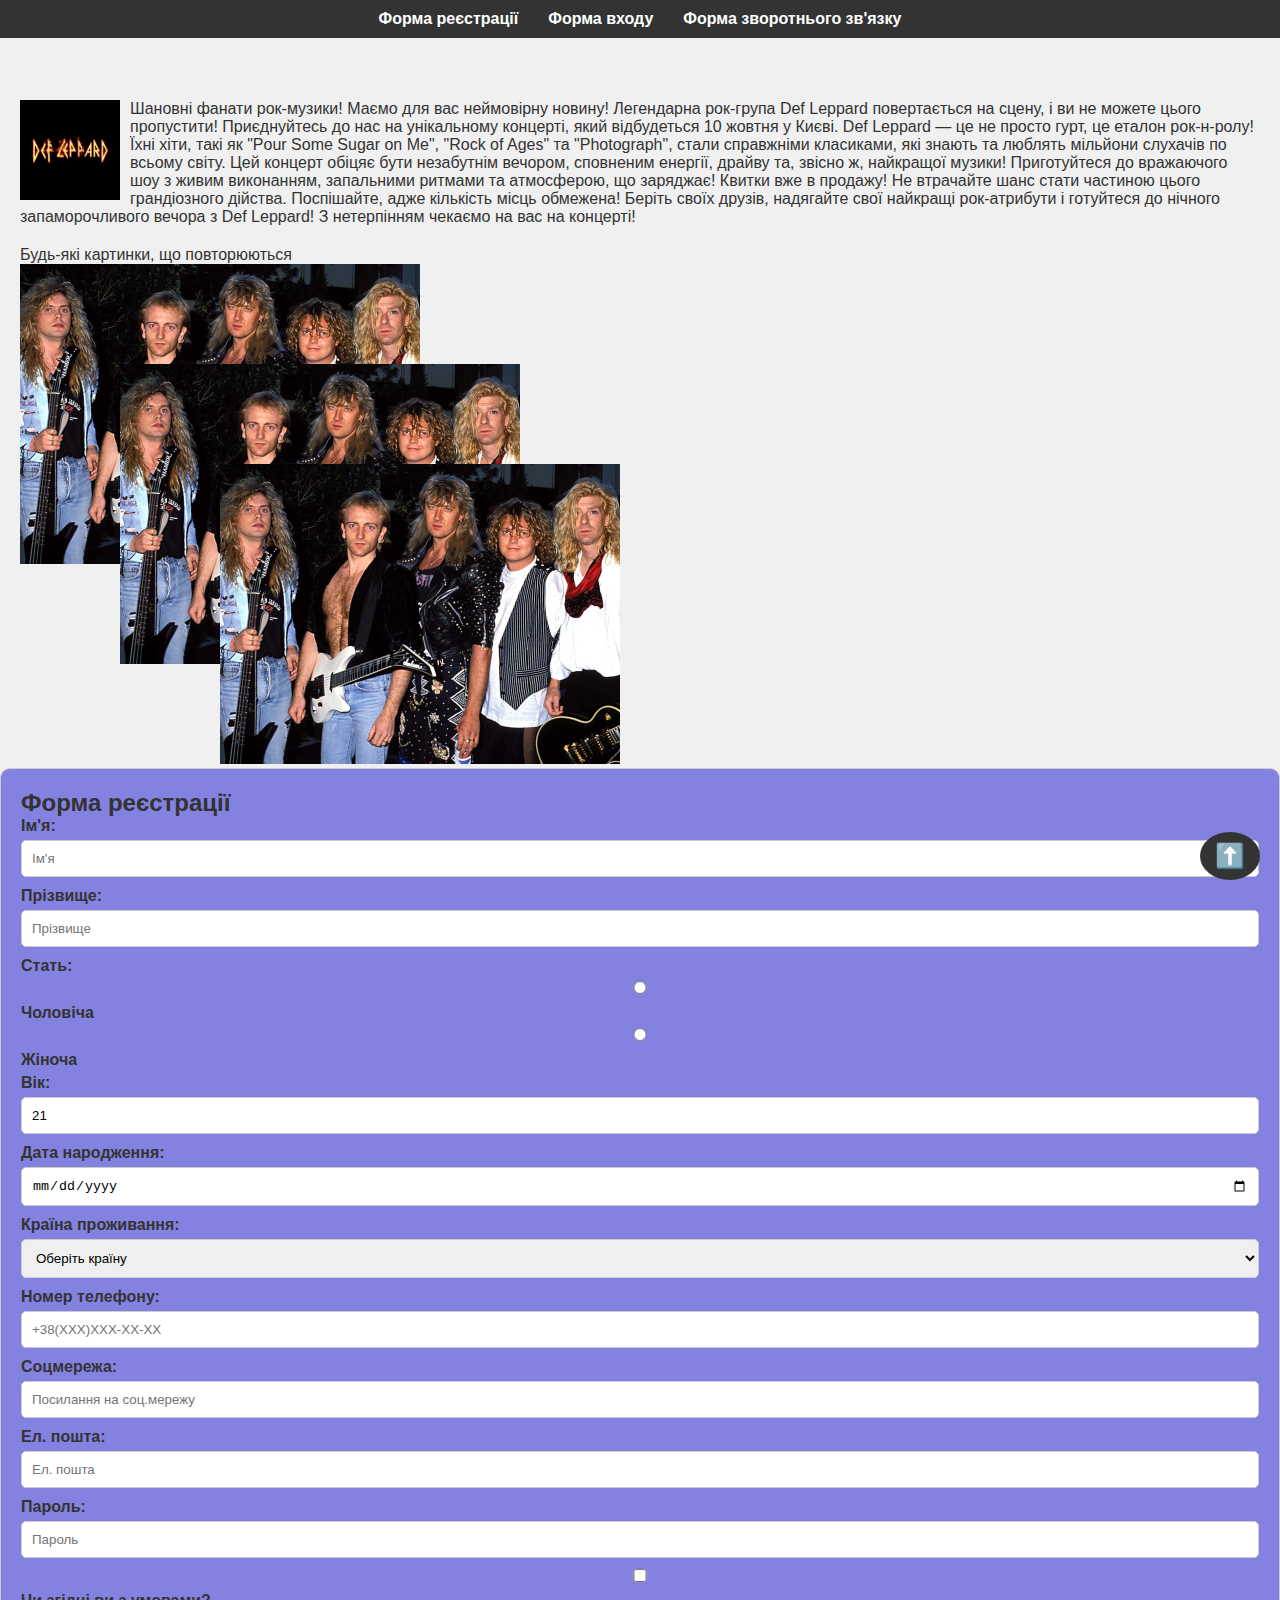
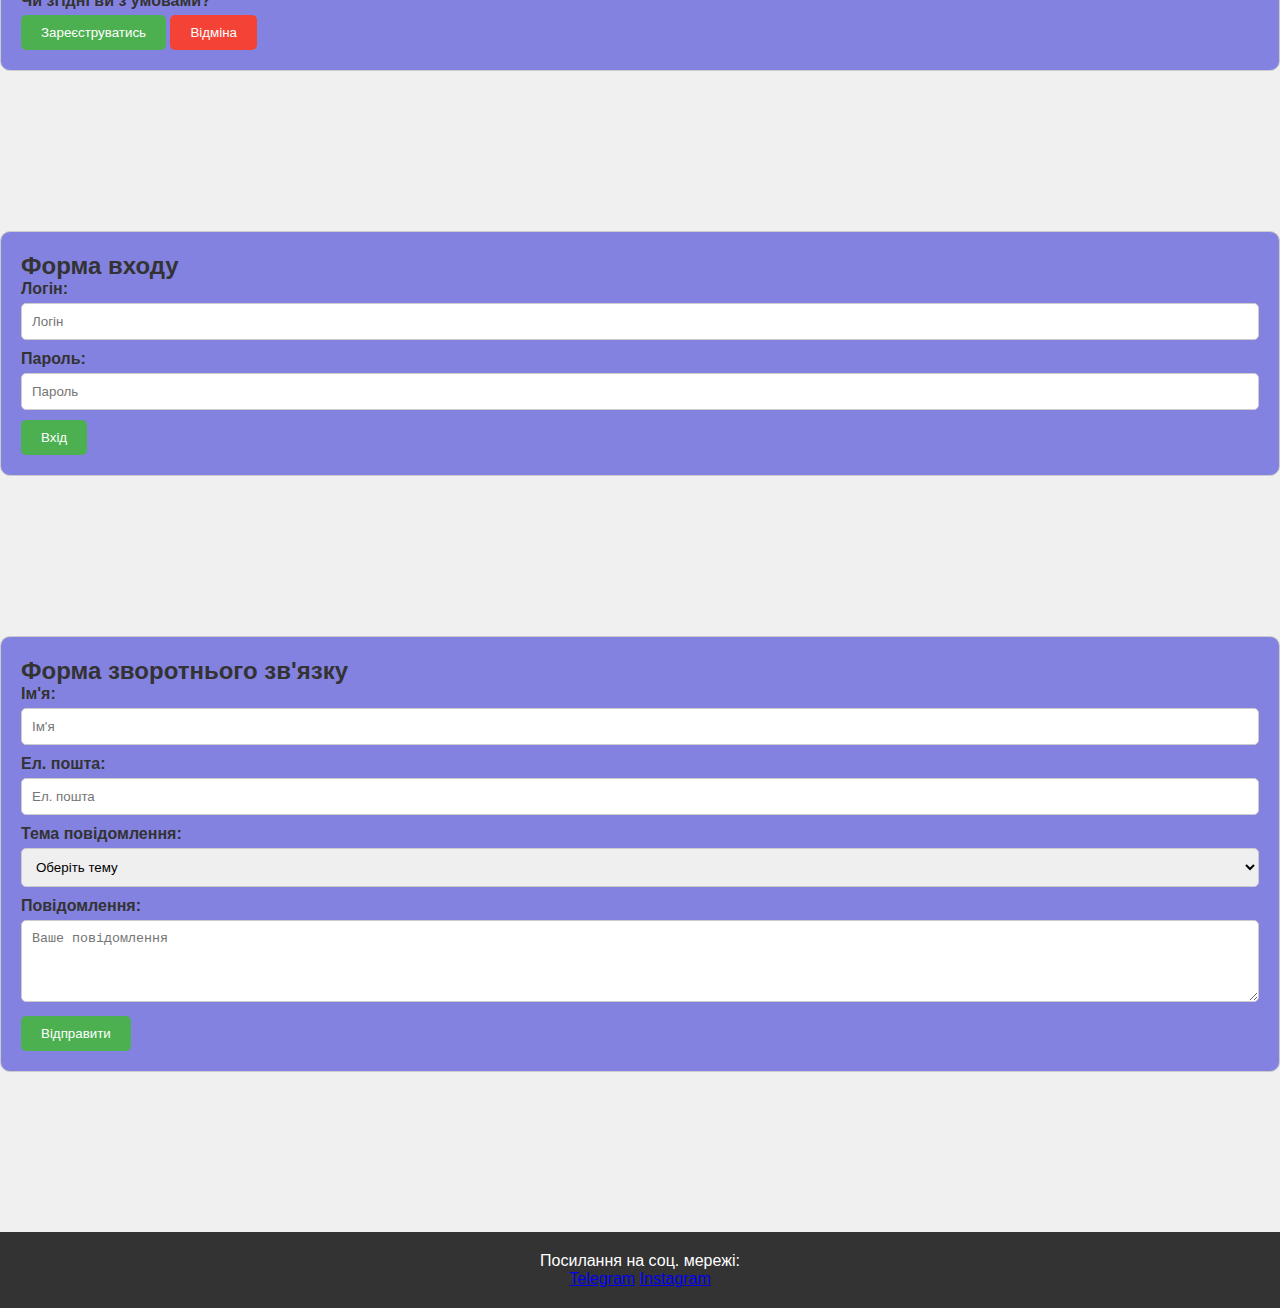
==== lab2/index.html @ 2b91a786 "laba2" ====
<!DOCTYPE html>
<html lang="uk">
<head>
    <meta charset="UTF-8">
    <meta name="viewport" content="width=device-width, initial-scale=1.0">
    <title>Def Leppard con</title>
    <link rel="stylesheet" href="css/styles.css">
</head>
<body id="top">
    <header>
        <nav>
            <ul>
                <li><a href="#registration-form">Форма реєстрації</a></li>
                <li><a href="#login-form">Форма входу</a></li>
                <li><a href="#feedback-form">Форма зворотнього зв'язку</a></li>
            </ul>
        </nav>
    </header>

    <section id="main-content">
        <div class="info-box">
            <p>Шановні фанати рок-музики!
                <img src="img/img1.png" alt="img, яку обтікає текст" class="float-img">
                Маємо для вас неймовірну новину! Легендарна рок-група Def Leppard повертається на сцену, і ви не можете цього пропустити! Приєднуйтесь до нас на унікальному концерті, який відбудеться 10 жовтня у Києві.
                
                Def Leppard — це не просто гурт, це еталон рок-н-ролу! Їхні хіти, такі як "Pour Some Sugar on Me", "Rock of Ages" та "Photograph", стали справжніми класиками, які знають та люблять мільйони слухачів по всьому світу.
                
                Цей концерт обіцяє бути незабутнім вечором, сповненим енергії, драйву та, звісно ж, найкращої музики! Приготуйтеся до вражаючого шоу з живим виконанням, запальними ритмами та атмосферою, що заряджає!
                
                Квитки вже в продажу! Не втрачайте шанс стати частиною цього грандіозного дійства.
                
                Поспішайте, адже кількість місць обмежена!
                
                Беріть своїх друзів, надягайте свої найкращі рок-атрибути і готуйтеся до нічного запаморочливого вечора з Def Leppard!
                
                З нетерпінням чекаємо на вас на концерті!</p>
        </div>
        <div class="info-box">
            <p>Будь-які картинки, що повторюються</p>
            <div class="image-box">
              <img src="img/img2.jpg" alt="image1" class="base-img">
              <img src="img/img2.jpg" alt="image2" class="overlay-img-1">
              <img src="img/img2.jpg" alt="image3" class="overlay-img-2">
            </div>
          </div>
    </section>

    <section id="forms">
        <div id="registration-form" class="form-container">
            <h2>Форма реєстрації</h2>
            <form>
                <label for="name">Ім'я:</label>
                <input type="text" id="name" name="name" placeholder="Ім'я" required>

                <label for="surname">Прізвище:</label>
                <input type="text" id="surname" name="surname" placeholder="Прізвище" required>

                <label for="gender">Стать:</label>
                <input type="radio" id="male" name="gender" value="male">
                <label for="male">Чоловіча</label>
                <input type="radio" id="female" name="gender" value="female">
                <label for="female">Жіноча</label>

                <label for="age">Вік:</label>
                <input type="number" id="age" name="age" min="0" value="21">

                <label for="birthdate">Дата народження:</label>
                <input type="date" id="birthdate" name="birthdate">

                <label for="country">Країна проживання:</label>
                <select id="country" name="country">
                    <option value="">Оберіть країну</option>
                    <option value="ukraine">Україна</option>
                    <option value="usa">США</option>
                </select>

                <label for="phone">Номер телефону:</label>
                <input type="tel" id="phone" name="phone" placeholder="+38(XXX)XXX-XX-XX">

                <label for="social">Соцмережа:</label>
                <input type="url" id="social" name="social" placeholder="Посилання на соц.мережу">

                <label for="email">Ел. пошта:</label>
                <input type="email" id="email" name="email" placeholder="Ел. пошта">

                <label for="password">Пароль:</label>
                <input type="password" id="password" name="password" placeholder="Пароль">

                <label>
                    <input type="checkbox" name="terms"> Чи згідні ви з умовами?
                </label>

                <button type="submit">Зареєструватись</button>
                <button type="reset">Відміна</button>
            </form>
        </div>

        <div id="login-form" class="form-container">
            <h2>Форма входу</h2>
            <form>
                <label for="login">Логін:</label>
                <input type="text" id="login" name="login" placeholder="Логін" required>

                <label for="password">Пароль:</label>
                <input type="password" id="password" name="password" placeholder="Пароль" required>

                <button type="submit">Вхід</button>
            </form>
        </div>

        <div id="feedback-form" class="form-container">
            <h2>Форма зворотнього зв'язку</h2>
            <form>
                <label for="feedback-name">Ім'я:</label>
                <input type="text" id="feedback-name" name="feedback-name" placeholder="Ім'я" required>

                <label for="feedback-email">Ел. пошта:</label>
                <input type="email" id="feedback-email" name="feedback-email" placeholder="Ел. пошта" required>

                <label for="subject">Тема повідомлення:</label>
                <select id="subject" name="subject">
                    <option value="">Оберіть тему</option>
                    <option value="question">Питання</option>
                    <option value="feedback">Відгук</option>
                </select>

                <label for="message">Повідомлення:</label>
                <textarea id="message" name="message" rows="4" placeholder="Ваше повідомлення"></textarea>

                <button type="submit">Відправити</button>
            </form>
        </div>
    </section>

    <footer>
        <div class="social-links">
            <p>Посилання на соц. мережі:</p>
            <a href="#">Telegram</a>
            <a href="#">Instagram</a>
        </div>
    </footer>

    <a href="#top" id="scrollToTopBtn" class="scroll-to-top">
        ⬆️
    </a>
</body>
</html>
---- lab2/css/styles.css ----
* {
    margin: 0;
    padding: 0;
    box-sizing: border-box;
}

body {
    font-family: Arial, sans-serif;
    background-color: #f0f0f0;
    color: #333333;
}

header {
    position: fixed;
    top: 0;
    width: 100%;
    background-color: #333;
    color: #fff;
    padding: 10px 0;
}

nav ul {
    display: flex;
    justify-content: center;
    list-style: none;
}

nav ul li {
    margin: 0 15px;
}

nav ul li a {
    color: white;
    text-decoration: none;
    font-weight: bold;
}

#main-content {
    margin-top: 80px;
    padding: 20px;
}

.info-box {
    margin-bottom: 20px;
}

.float-img {
    float: left;
    margin-right: 10px;
    width: 100px;
}

.image-box {
    position: relative; /* Add this to create a positioning context */
  }
  
  .base-img {
    width: 400px; /* Set the width of the base image */
  }
  
  .overlay-img-1 {
    position: absolute; /* Take the overlay images out of the normal flow */
    top: 100px; /* Position the overlay images at the top of the container */
    left: 100px; /* Position the overlay images at the left of the container */
    width: 400px; /* Set the width of the overlay images */
    z-index: 1; /* Ensure the overlay images are on top of the base image */
  }

    .overlay-img-2 {
    position: absolute; /* Take the overlay images out of the normal flow */
    top: 200px; /* Position the overlay images at the top of the container */
    left: 200px; /* Position the overlay images at the left of the container */
    width: 400px; /* Set the width of the overlay images */
    z-index: 1; /* Ensure the overlay images are on top of the base image */
    }

.form-container {
    background-color: #8482e0;
    padding: 20px;
    margin: 160px 0;
    border: 1px solid #ccc;
    border-radius: 10px;
}

form label {
    display: block;
    margin-bottom: 5px;
    font-weight: bold;
}

form input, form select, form textarea {
    width: 100%;
    padding: 10px;
    margin-bottom: 10px;
    border: 1px solid #ccc;
    border-radius: 5px;
}

form button {
    padding: 10px 20px;
    background-color: #4CAF50;
    color: white;
    border: none;
    border-radius: 5px;
    cursor: pointer;
}

form button[type="reset"] {
    background-color: #f44336;
}

form button:hover {
    background-color: #45a049;
}

footer {
    background-color: #333;
    color: white;
    padding: 20px 0;
    text-align: center;
}

.social-links img {
    width: 100px;
    margin: 0 0px;
}

/* Стилі для кнопки "Повернутися вгору" */
.scroll-to-top {
    position: fixed;
    bottom: 20px;
    right: 20px;
    background-color: #333;
    color: white;
    padding: 10px 15px;
    border-radius: 50%;
    font-size: 24px;
    text-align: center;
    text-decoration: none;
    display: block;
    transition: background-color 0.3s;
}

.scroll-to-top:hover {
    background-color: #555;
}
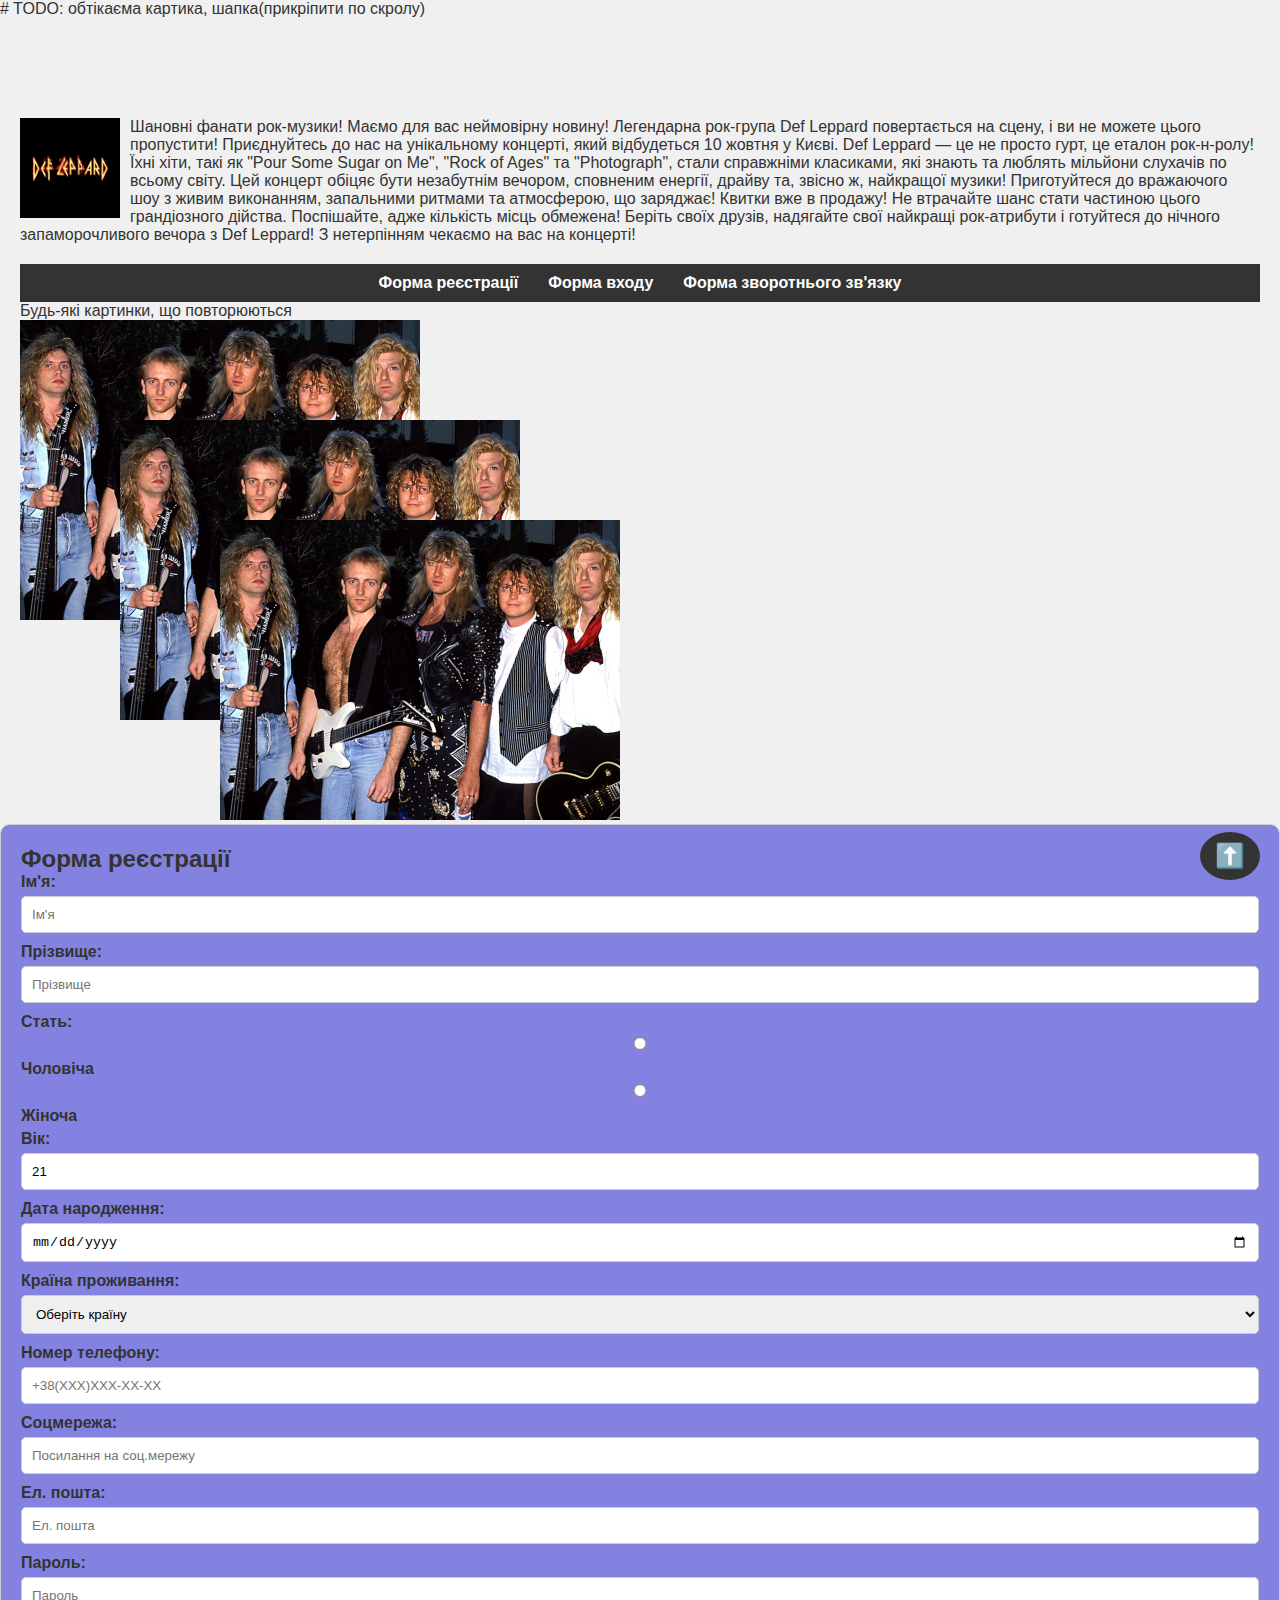
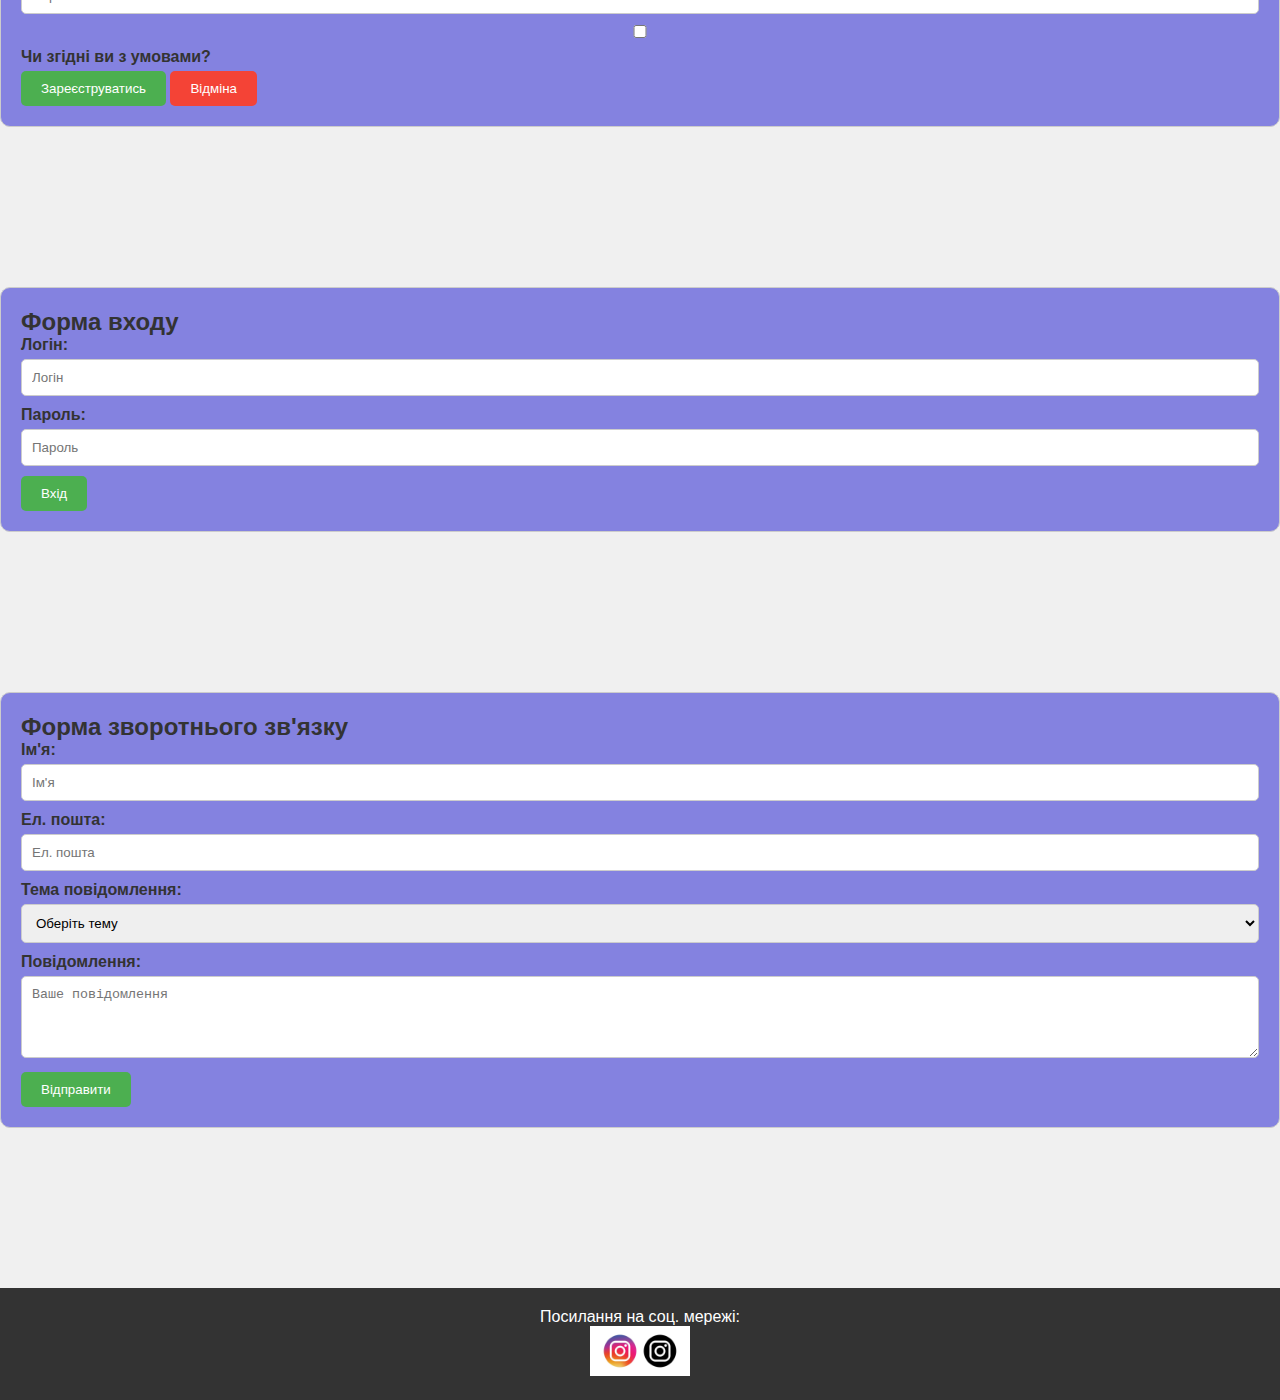
==== commit a31ee801: "shpka" ====
--- a/lab2/index.html
+++ b/lab2/index.html
@@ -1,4 +1,5 @@
 <!DOCTYPE html>
+# TODO: обтікаєма картика, шапка(прикріпити по скролу)
 <html lang="uk">
 <head>
     <meta charset="UTF-8">
@@ -7,16 +8,6 @@
     <link rel="stylesheet" href="css/styles.css">
 </head>
 <body id="top">
-    <header>
-        <nav>
-            <ul>
-                <li><a href="#registration-form">Форма реєстрації</a></li>
-                <li><a href="#login-form">Форма входу</a></li>
-                <li><a href="#feedback-form">Форма зворотнього зв'язку</a></li>
-            </ul>
-        </nav>
-    </header>
-
     <section id="main-content">
         <div class="info-box">
             <p>Шановні фанати рок-музики!
@@ -35,6 +26,15 @@
                 
                 З нетерпінням чекаємо на вас на концерті!</p>
         </div>
+        <header>
+            <nav>
+                <ul>
+                    <li><a href="#registration-form">Форма реєстрації</a></li>
+                    <li><a href="#login-form">Форма входу</a></li>
+                    <li><a href="#feedback-form">Форма зворотнього зв'язку</a></li>
+                </ul>
+            </nav>
+        </header>
         <div class="info-box">
             <p>Будь-які картинки, що повторюються</p>
             <div class="image-box">
@@ -135,8 +135,7 @@
     <footer>
         <div class="social-links">
             <p>Посилання на соц. мережі:</p>
-            <a href="#">Telegram</a>
-            <a href="#">Instagram</a>
+            <a href="#"><img src="img/inst.jpg" alt=""></a>
         </div>
     </footer>
 
--- a/lab2/css/styles.css
+++ b/lab2/css/styles.css
@@ -11,7 +11,7 @@
 }
 
 header {
-    position: fixed;
+    position: sticky;
     top: 0;
     width: 100%;
     background-color: #333;
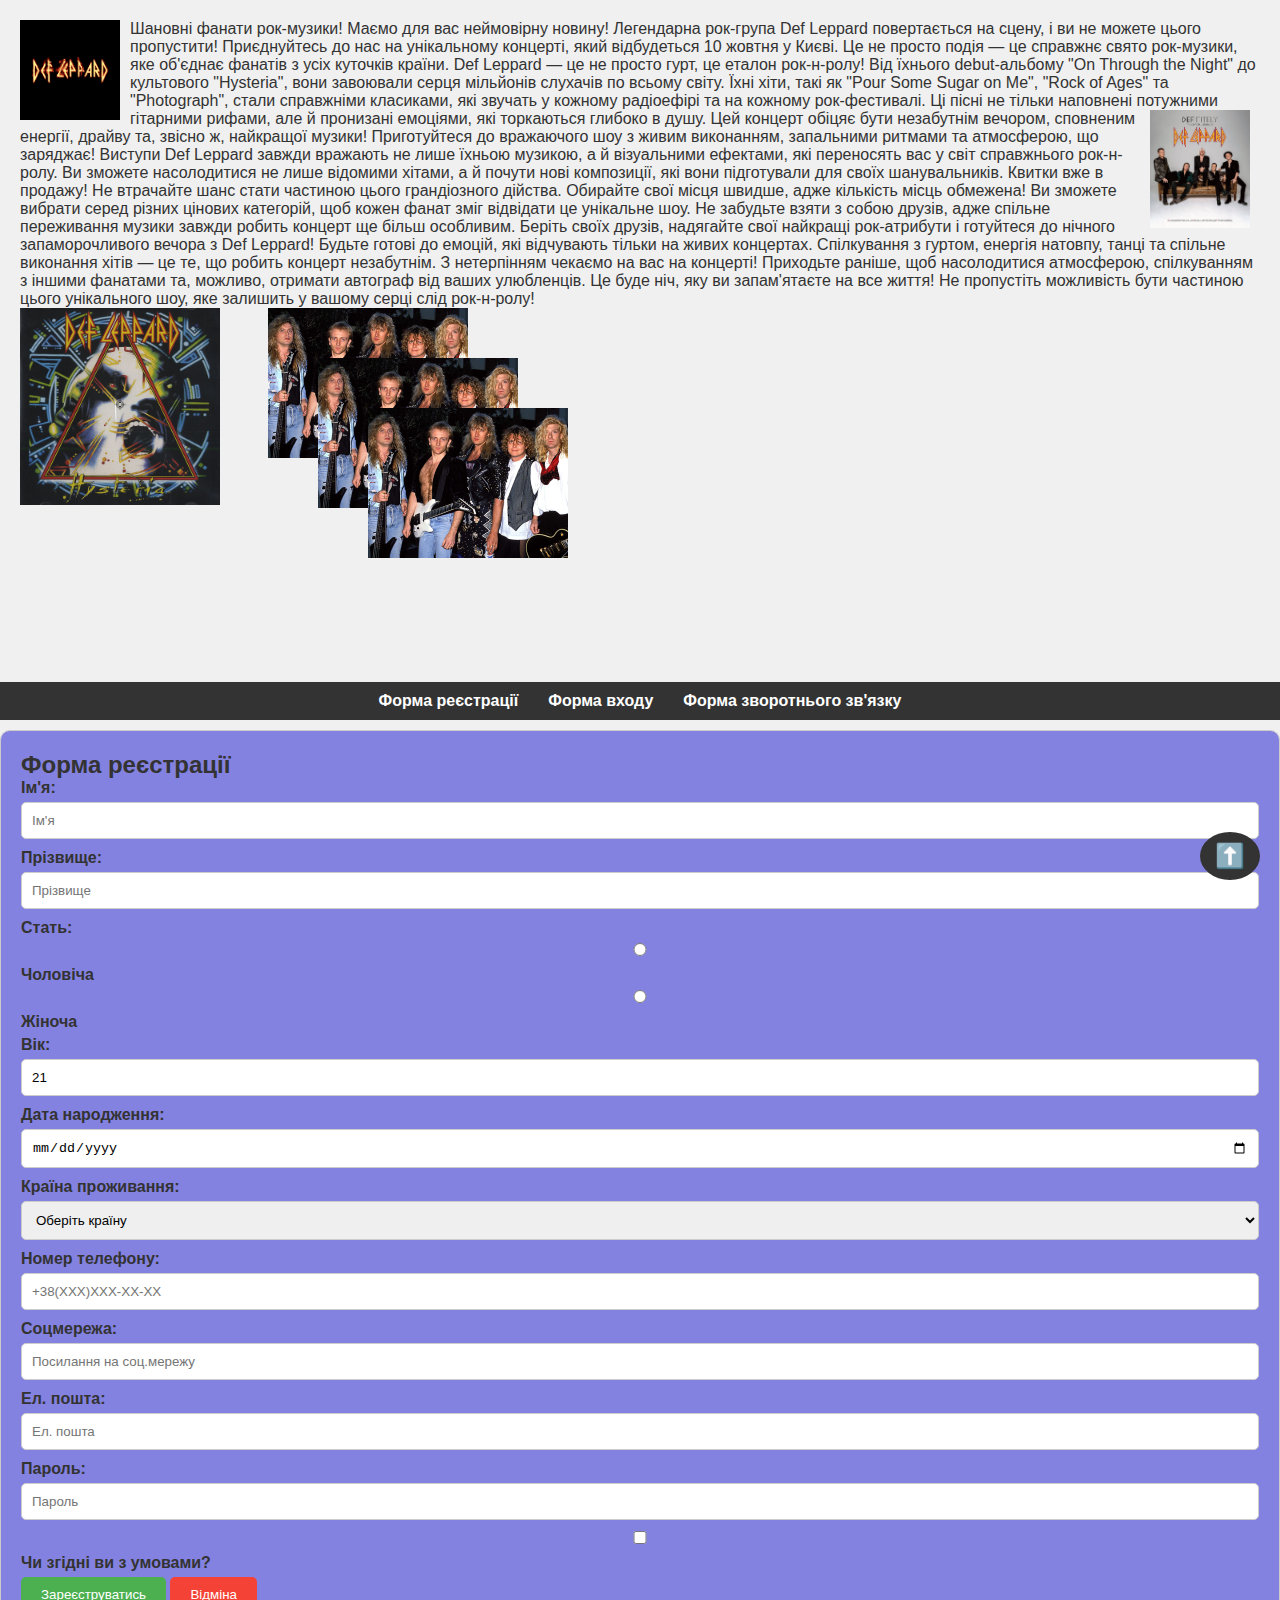
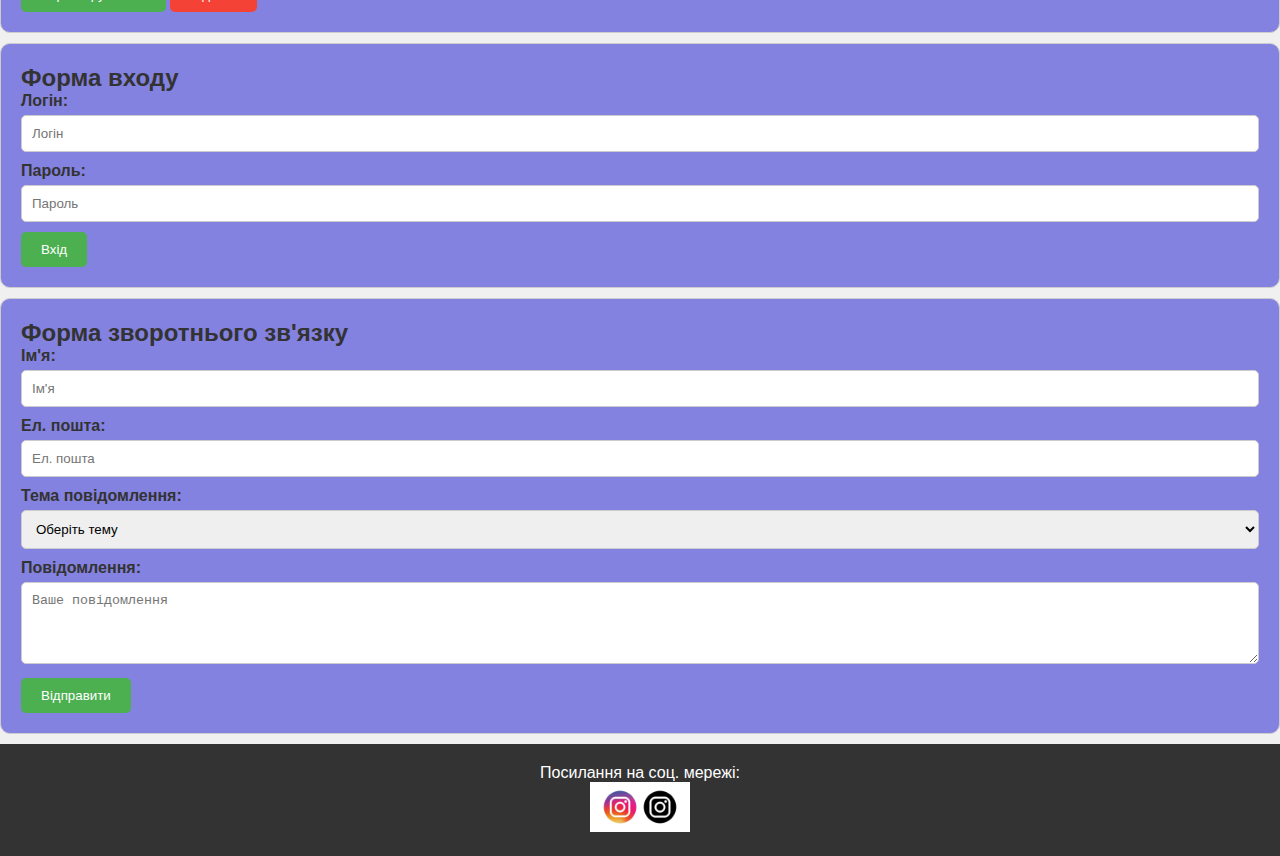
==== commit 14324c71: "done" ====
--- a/lab2/index.html
+++ b/lab2/index.html
@@ -1,5 +1,4 @@
 <!DOCTYPE html>
-# TODO: обтікаєма картика, шапка(прикріпити по скролу)
 <html lang="uk">
 <head>
     <meta charset="UTF-8">
@@ -11,32 +10,21 @@
     <section id="main-content">
         <div class="info-box">
             <p>Шановні фанати рок-музики!
-                <img src="img/img1.png" alt="img, яку обтікає текст" class="float-img">
-                Маємо для вас неймовірну новину! Легендарна рок-група Def Leppard повертається на сцену, і ви не можете цього пропустити! Приєднуйтесь до нас на унікальному концерті, який відбудеться 10 жовтня у Києві.
-                
-                Def Leppard — це не просто гурт, це еталон рок-н-ролу! Їхні хіти, такі як "Pour Some Sugar on Me", "Rock of Ages" та "Photograph", стали справжніми класиками, які знають та люблять мільйони слухачів по всьому світу.
-                
-                Цей концерт обіцяє бути незабутнім вечором, сповненим енергії, драйву та, звісно ж, найкращої музики! Приготуйтеся до вражаючого шоу з живим виконанням, запальними ритмами та атмосферою, що заряджає!
-                
-                Квитки вже в продажу! Не втрачайте шанс стати частиною цього грандіозного дійства.
-                
-                Поспішайте, адже кількість місць обмежена!
-                
-                Беріть своїх друзів, надягайте свої найкращі рок-атрибути і готуйтеся до нічного запаморочливого вечора з Def Leppard!
-                
-                З нетерпінням чекаємо на вас на концерті!</p>
+                <img src="img/img1.png" alt="img, яку обтікає текст" class="float-img-1">
+                Маємо для вас неймовірну новину! Легендарна рок-група Def Leppard повертається на сцену, і ви не можете цього пропустити! Приєднуйтесь до нас на унікальному концерті, який відбудеться 10 жовтня у Києві. Це не просто подія — це справжнє свято рок-музики, яке об'єднає фанатів з усіх куточків країни.
+
+Def Leppard — це не просто гурт, це еталон рок-н-ролу! Від їхнього debut-альбому "On Through the Night" до культового "Hysteria", вони завоювали серця мільйонів слухачів по всьому світу. Їхні хіти, такі як "Pour Some Sugar on Me", "Rock of Ages" та "Photograph", стали справжніми класиками, які звучать у кожному радіоефірі та на кожному рок-фестивалі. Ці пісні не тільки наповнені потужними гітарними рифами, але й пронизані емоціями, які торкаються глибоко в душу.
+<img src="img/img3.jpg" alt="img, яку обтікає текст" class="float-img-2">
+Цей концерт обіцяє бути незабутнім вечором, сповненим енергії, драйву та, звісно ж, найкращої музики! Приготуйтеся до вражаючого шоу з живим виконанням, запальними ритмами та атмосферою, що заряджає! Виступи Def Leppard завжди вражають не лише їхньою музикою, а й візуальними ефектами, які переносять вас у світ справжнього рок-н-ролу. Ви зможете насолодитися не лише відомими хітами, а й почути нові композиції, які вони підготували для своїх шанувальників.
+
+Квитки вже в продажу! Не втрачайте шанс стати частиною цього грандіозного дійства. Обирайте свої місця швидше, адже кількість місць обмежена! Ви зможете вибрати серед різних цінових категорій, щоб кожен фанат зміг відвідати це унікальне шоу. Не забудьте взяти з собою друзів, адже спільне переживання музики завжди робить концерт ще більш особливим.
+
+Беріть своїх друзів, надягайте свої найкращі рок-атрибути і готуйтеся до нічного запаморочливого вечора з Def Leppard! Будьте готові до емоцій, які відчувають тільки на живих концертах. Спілкування з гуртом, енергія натовпу, танці та спільне виконання хітів — це те, що робить концерт незабутнім.
+
+З нетерпінням чекаємо на вас на концерті! Приходьте раніше, щоб насолодитися атмосферою, спілкуванням з іншими фанатами та, можливо, отримати автограф від ваших улюбленців. Це буде ніч, яку ви запам'ятаєте на все життя! Не пропустіть можливість бути частиною цього унікального шоу, яке залишить у вашому серці слід рок-н-ролу!</p>
+<img src="img/img4.jpg" alt="img, яку обтікає текст" class="float-img-3">
         </div>
-        <header>
-            <nav>
-                <ul>
-                    <li><a href="#registration-form">Форма реєстрації</a></li>
-                    <li><a href="#login-form">Форма входу</a></li>
-                    <li><a href="#feedback-form">Форма зворотнього зв'язку</a></li>
-                </ul>
-            </nav>
-        </header>
         <div class="info-box">
-            <p>Будь-які картинки, що повторюються</p>
             <div class="image-box">
               <img src="img/img2.jpg" alt="image1" class="base-img">
               <img src="img/img2.jpg" alt="image2" class="overlay-img-1">
@@ -44,6 +32,16 @@
             </div>
           </div>
     </section>
+
+    <header>
+        <nav>
+            <ul>
+                <li><a href="#registration-form">Форма реєстрації</a></li>
+                <li><a href="#login-form">Форма входу</a></li>
+                <li><a href="#feedback-form">Форма зворотнього зв'язку</a></li>
+            </ul>
+        </nav>
+    </header>
 
     <section id="forms">
         <div id="registration-form" class="form-container">
--- a/lab2/css/styles.css
+++ b/lab2/css/styles.css
@@ -12,11 +12,12 @@
 
 header {
     position: sticky;
-    top: 0;
+    top: 0; /* Вказуємо, що при прокручуванні шапка прилипне до верхньої частини екрана */
+    margin-top: 200px;
     width: 100%;
     background-color: #333;
-    color: #fff;
     padding: 10px 0;
+    z-index: 2; /* Забезпечуємо, що шапка буде зверху всіх інших елементів */
 }
 
 nav ul {
@@ -36,50 +37,58 @@
 }
 
 #main-content {
-    margin-top: 80px;
+    margin-top: 0px;
     padding: 20px;
 }
 
-.info-box {
-    margin-bottom: 20px;
-}
-
-.float-img {
+.float-img-1 {
     float: left;
     margin-right: 10px;
     width: 100px;
 }
 
+.float-img-2 {
+    float: right;
+    margin-right: 10px;
+    width: 100px;
+}
+
+.float-img-3 {
+    float: left;
+    margin-right: 10px;
+    width: 200px;
+}
+
 .image-box {
     position: relative; /* Add this to create a positioning context */
+    margin-left: 20%;
   }
   
   .base-img {
-    width: 400px; /* Set the width of the base image */
+    width: 200px; /* Set the width of the base image */
   }
   
   .overlay-img-1 {
     position: absolute; /* Take the overlay images out of the normal flow */
-    top: 100px; /* Position the overlay images at the top of the container */
-    left: 100px; /* Position the overlay images at the left of the container */
-    width: 400px; /* Set the width of the overlay images */
-    z-index: 1; /* Ensure the overlay images are on top of the base image */
+    top: 50px; /* Position the overlay images at the top of the container */
+    left: 50px; /* Position the overlay images at the left of the container */
+    width: 200px; /* Set the width of the overlay images */
   }
 
     .overlay-img-2 {
     position: absolute; /* Take the overlay images out of the normal flow */
-    top: 200px; /* Position the overlay images at the top of the container */
-    left: 200px; /* Position the overlay images at the left of the container */
-    width: 400px; /* Set the width of the overlay images */
-    z-index: 1; /* Ensure the overlay images are on top of the base image */
+    top: 100px; /* Position the overlay images at the top of the container */
+    left: 100px; /* Position the overlay images at the left of the container */
+    width: 200px; /* Set the width of the overlay images */
     }
 
 .form-container {
     background-color: #8482e0;
     padding: 20px;
-    margin: 160px 0;
+    margin: 10px 0;
     border: 1px solid #ccc;
     border-radius: 10px;
+    
 }
 
 form label {
